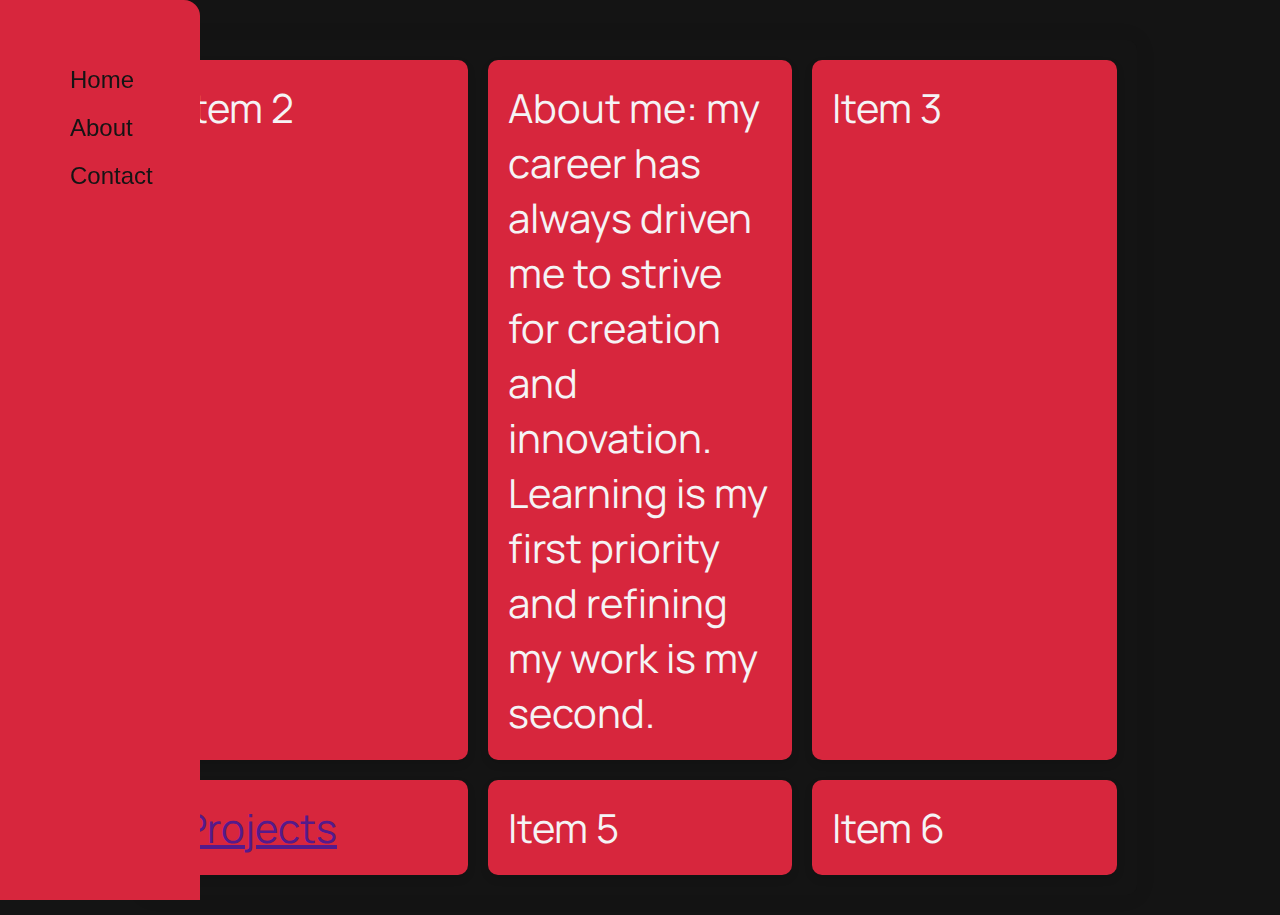
==== Main.html @ d4c69f27 "added new google font" ====
<!DOCTYPE html>
<html lang="en">

<head>
  <meta charset="UTF-8">
  <meta name="viewport" content="width=device-width, initial-scale=1.0">
  <title>Jarett Mitchell</title>
  <link rel="stylesheet" type="text/css" href="jamitchWeb.css" />
  <link rel="preconnect" href="https://fonts.googleapis.com">
  <link rel="preconnect" href="https://fonts.gstatic.com" crossorigin>
  <link href="https://fonts.googleapis.com/css2?family=Manrope:wght@200..800&display=swap" rel="stylesheet">
</head>

<body>
  <div class="container">
    <div class="sidebar">
      <ul class="sidebar-list">
        <li><button>Home</button></li>
        <li><button>About</button></li>
        <li><button>Contact</button></li>
      </ul>
    </div>
    <div class="bento-box-container">
      <div class="bento-box">Item 2</div>
      <div class="bento-box about-me">About me: my career has always driven me to strive for creation and innovation.
        Learning is my first priority and refining my work is my second.
      </div>
      <div class="bento-box">Item 3</div>
      <div class="bento-box"><a href="">Projects</a>
      </div>
      <div class="bento-box">Item 5</div>
      <div class="bento-box">Item 6</div>
    </div>
  </div>

  <!-- Include JavaScript file -->
  <script src="JavaScript.js"></script>

</body>

</html>
---- jamitchWeb.css ----
/* Color Palette
Red: #D7263d
White: #f5f3f5
Black: #141414
Grey: #abacad
*/

/* 
<uniquifier>: Use a unique and descriptive class name
<weight>: Use a value from 200 to 800
*/

.manrope {
    font-family: "Manrope", sans-serif;
    font-optical-sizing: auto;
    font-weight: 200;
    font-style: normal;
}

/* Global styles */
body {
    font-family: "Manrope", sans-serif;
    background-color: #141414;
    color: #abacad;
    margin: 0;
    padding: 0;
}

button {
    background-color: #d7263d;
    color: #141414;
    width: auto;
    border: none;
    border-radius: 0;
    padding: 10px 20px;
    font-size: 24px;
    margin-right: 10px;
    margin-left: -10px;
    cursor: pointer;
    transition: background-color 0.3s ease-in-out;
    position: relative;
    /* Ensure proper positioning of pseudo-element */
}

button::before {
    content: "";
    position: absolute;
    top: 0;
    left: 0;
    width: 100vw;
    /* Set width to cover the entire viewport */
    height: 100%;
    background-color: inherit;
    /* Inherit background color from button */
    z-index: -1;
    /* Push the pseudo-element below the button content */
    transition: width 0.3s ease-in-out;
    /* Smooth transition for width change */
}

button:hover::before {
    width: calc(100vw + 10px);
    /* Extend width to cover the button plus margin */
}

button:hover {
    background-color: #fff;
    /* Change background color to white on hover */
    color: #d7263d;
    /* Change text color to match original button background */
}

footer {
    font-family: Arial, Helvetica, sans-serif;
    background-color: #800000;
    padding-bottom: 260px;
    position: absolute;
    bottom: 0;
    max-width: fit-content;
}

/*---------------------------------------------------------*/

/* custom classes */

/* Sidebar */
.sidebar {
    position: fixed;
    top: 0;
    left: 0;
    height: 100%;
    width: 30px;
    background-color: #d7263d;
    padding: 20px;
    box-sizing: border-box;
    color: #fff;
    overflow: hidden;
    border-radius: 0 1rem 0rem 0;
    transition: width .75s ease;
    z-index: 1;
}

.sidebar:hover {
    width: 200px;
}

/* List in sidebar*/
.sidebar-list {
    align-self: center;
    list-style-type: none;
    word-spacing: normal;
    padding-top: 20px;
}

.sidebar-ListTitle {
    font-size: 20px;
    font-family: monospace;
    color: #d7263d;
}

.listLink {
    text-decoration: none;
    font-size: 15px;
    color: #d7263d;
}

/*---------------------------------------------------------*/

.subtitle {
    font-size: 24px;
    font-weight: bold;
    color: #d7263d;
    margin: 0;
    padding: 0;
}

/* Container styles */
.container {
    width: calc(80% - 30px);
    /* Initial width */
    margin: 0 auto;
    padding: 20px;
    transition: width 0.5s ease, margin-left 0.5s ease;
    /* Add transition for smoother animation */
}

/*---------------------------------------------------------*/

/* bento box */
.bento-box-container {
    font-size: 40px;
    color: #f5f3f5;
    display: grid;
    grid-template-columns: repeat(3, 1fr);
    grid-gap: 20px;
    background-color: #141414;
    /* Marble background color */
    padding: 20px;
    border-radius: 10px;
    box-shadow: 0 0 20px rgba(0, 0, 0, 0.1);
    margin-top: 20px;
    /* Add margin to separate from the sidebar */
}

/* Item styles */
.bento-box {
    background-color: #d7263d;
    padding: 20px;
    border-radius: 10px;
    box-shadow: 0 4px 8px rgba(0, 0, 0, 0.1);
    /* Slate text color */
    z-index: 0;
    /* Ensure the bento box appears below the sidebar */
}

.bento-box about-me {
    padding: 20px;
    border-radius: 10px;
    box-shadow: 0 4px 8px rgba(0, 0, 0, 0.1);

}

.sidebar.open+.container {
    margin-left: 200px;
    /* Adjusted margin-left when sidebar is open */
    width: calc(80% - 200px);
    /* Adjusted width when sidebar is open */
}

/*---------------------------------------------------------*/
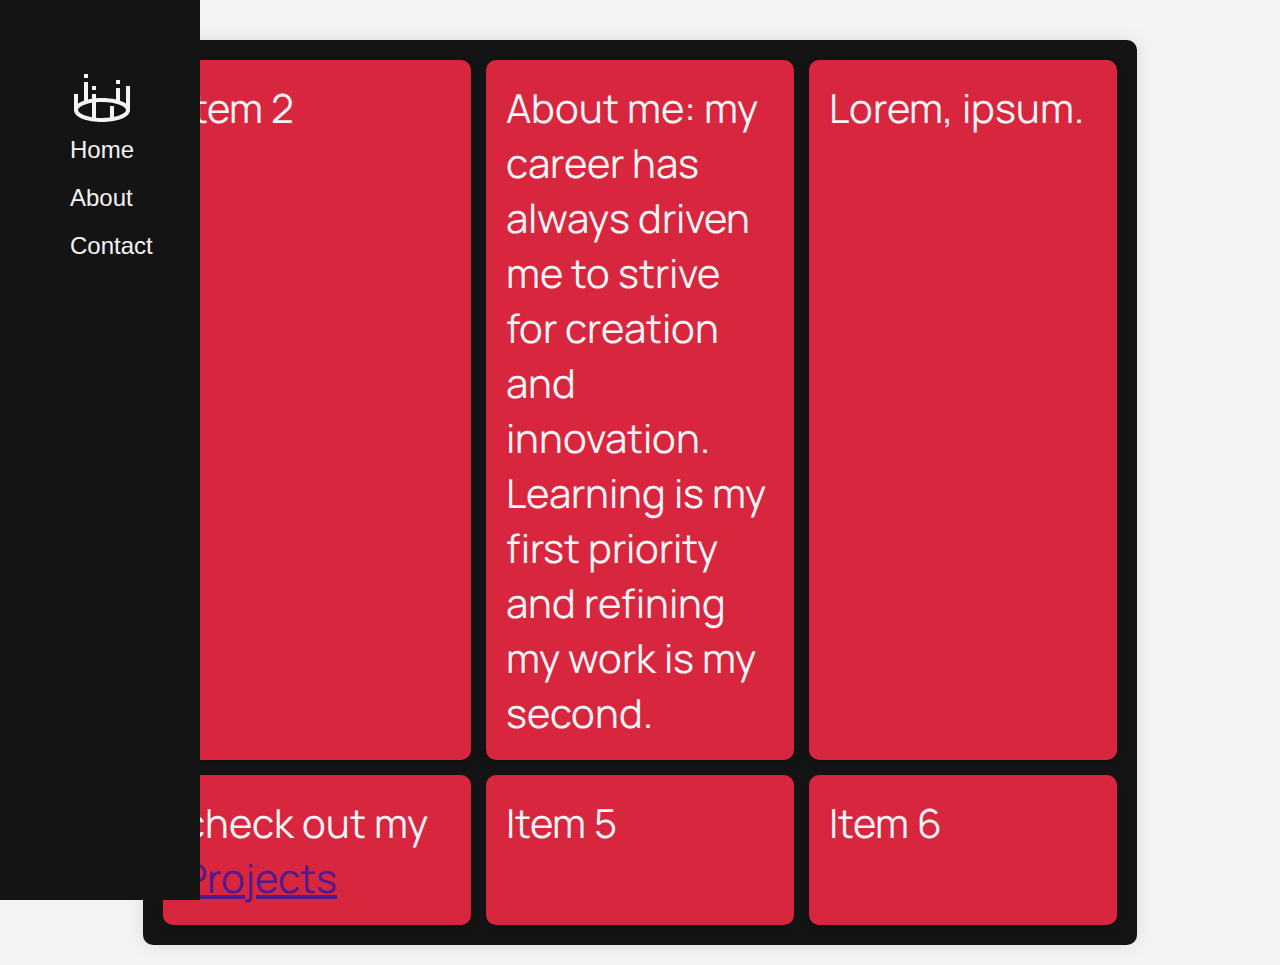
==== commit 33b140c2: "added home portal logo" ====
--- a/Main.html
+++ b/Main.html
@@ -1,6 +1,5 @@
 <!DOCTYPE html>
 <html lang="en">
-
 <head>
   <meta charset="UTF-8">
   <meta name="viewport" content="width=device-width, initial-scale=1.0">
@@ -10,32 +9,29 @@
   <link rel="preconnect" href="https://fonts.gstatic.com" crossorigin>
   <link href="https://fonts.googleapis.com/css2?family=Manrope:wght@200..800&display=swap" rel="stylesheet">
 </head>
-
 <body>
   <div class="container">
     <div class="sidebar">
       <ul class="sidebar-list">
-        <li><button>Home</button></li>
+        <li><button><div><svg viewBox="0 0 128 128" xml:space="preserve" xmlns="http://www.w3.org/2000/svg" enable-background="new 0 0 128 128"><g id="_x38__Teleport"><path d="M92 28h8v8h-8zM28 16h8v8h-8zM44 40h8v8h-8z" fill="#f5f3f5" class="fill-000000"></path><path d="M112 40v35.2c-3.3-2.3-7.3-4.2-12-5.8V44h-8v23.1C83.3 65 73.6 64 64 64c-4 0-8 .2-12 .5V56h-8v9.5c-2.7.4-5.4 1-8 1.6V32h-8v37.4c-4.7 1.6-8.7 3.5-12 5.8V56H8v32c0 15.6 28.9 24 56 24s56-8.4 56-24V40h-8zM16 88c0-5 10.3-11.5 28-14.4v28.9C26.3 99.5 16 93 16 88zm72 13.7V80h-8v23c-4.9.6-10.2 1-16 1-4.2 0-8.2-.2-12-.5v-31c3.8-.3 7.8-.5 12-.5 29.7 0 48 9.3 48 16 0 4.6-8.8 10.5-24 13.7z" fill="#f5f3f5" class="fill-000000"></path></g></svg></div>
+          Home</button></li>
         <li><button>About</button></li>
         <li><button>Contact</button></li>
       </ul>
     </div>
     <div class="bento-box-container">
       <div class="bento-box">Item 2</div>
-      <div class="bento-box about-me">About me: my career has always driven me to strive for creation and innovation.
+      <div class="bento-box about-me-box">About me: my career has always driven me to strive for creation and innovation.
         Learning is my first priority and refining my work is my second.
       </div>
-      <div class="bento-box">Item 3</div>
-      <div class="bento-box"><a href="">Projects</a>
+      <div class="bento-box">Lorem, ipsum.</div>
+      <div class="bento-box project-box">
+        check out my
+        <a href="" target="_blank">Projects</a>
       </div>
       <div class="bento-box">Item 5</div>
       <div class="bento-box">Item 6</div>
     </div>
   </div>
-
-  <!-- Include JavaScript file -->
-  <script src="JavaScript.js"></script>
-
 </body>
-
 </html>--- a/jamitchWeb.css
+++ b/jamitchWeb.css
@@ -2,13 +2,10 @@
 Red: #D7263d
 White: #f5f3f5
 Black: #141414
+burble: #473198
 Grey: #abacad
 */
 
-/* 
-<uniquifier>: Use a unique and descriptive class name
-<weight>: Use a value from 200 to 800
-*/
 
 .manrope {
     font-family: "Manrope", sans-serif;
@@ -20,15 +17,15 @@
 /* Global styles */
 body {
     font-family: "Manrope", sans-serif;
-    background-color: #141414;
+    background-color: #f5f3f5;
     color: #abacad;
     margin: 0;
     padding: 0;
 }
 
 button {
-    background-color: #d7263d;
-    color: #141414;
+    background-color: #141414;
+    color: #f5f3f5;
     width: auto;
     border: none;
     border-radius: 0;
@@ -64,9 +61,9 @@
 }
 
 button:hover {
-    background-color: #fff;
+    background-color: #473198;
     /* Change background color to white on hover */
-    color: #d7263d;
+    color: #f5f3f5;
     /* Change text color to match original button background */
 }
 
@@ -90,12 +87,12 @@
     left: 0;
     height: 100%;
     width: 30px;
-    background-color: #d7263d;
+    background-color: #141414;
     padding: 20px;
     box-sizing: border-box;
     color: #fff;
     overflow: hidden;
-    border-radius: 0 1rem 0rem 0;
+    border-radius: 0 0rem 0rem 0;
     transition: width .75s ease;
     z-index: 1;
 }
@@ -118,11 +115,16 @@
     color: #d7263d;
 }
 
+.sidebar-logo{
+    size: 1px;
+}
+
 .listLink {
     text-decoration: none;
     font-size: 15px;
     color: #d7263d;
 }
+
 
 /*---------------------------------------------------------*/
 
@@ -152,7 +154,7 @@
     color: #f5f3f5;
     display: grid;
     grid-template-columns: repeat(3, 1fr);
-    grid-gap: 20px;
+    grid-gap: 15px;
     background-color: #141414;
     /* Marble background color */
     padding: 20px;
@@ -173,11 +175,9 @@
     /* Ensure the bento box appears below the sidebar */
 }
 
-.bento-box about-me {
-    padding: 20px;
-    border-radius: 10px;
-    box-shadow: 0 4px 8px rgba(0, 0, 0, 0.1);
-
+.bento-box about-me-box {
+    background-color: #141414;
+    align-self: auto;
 }
 
 .sidebar.open+.container {
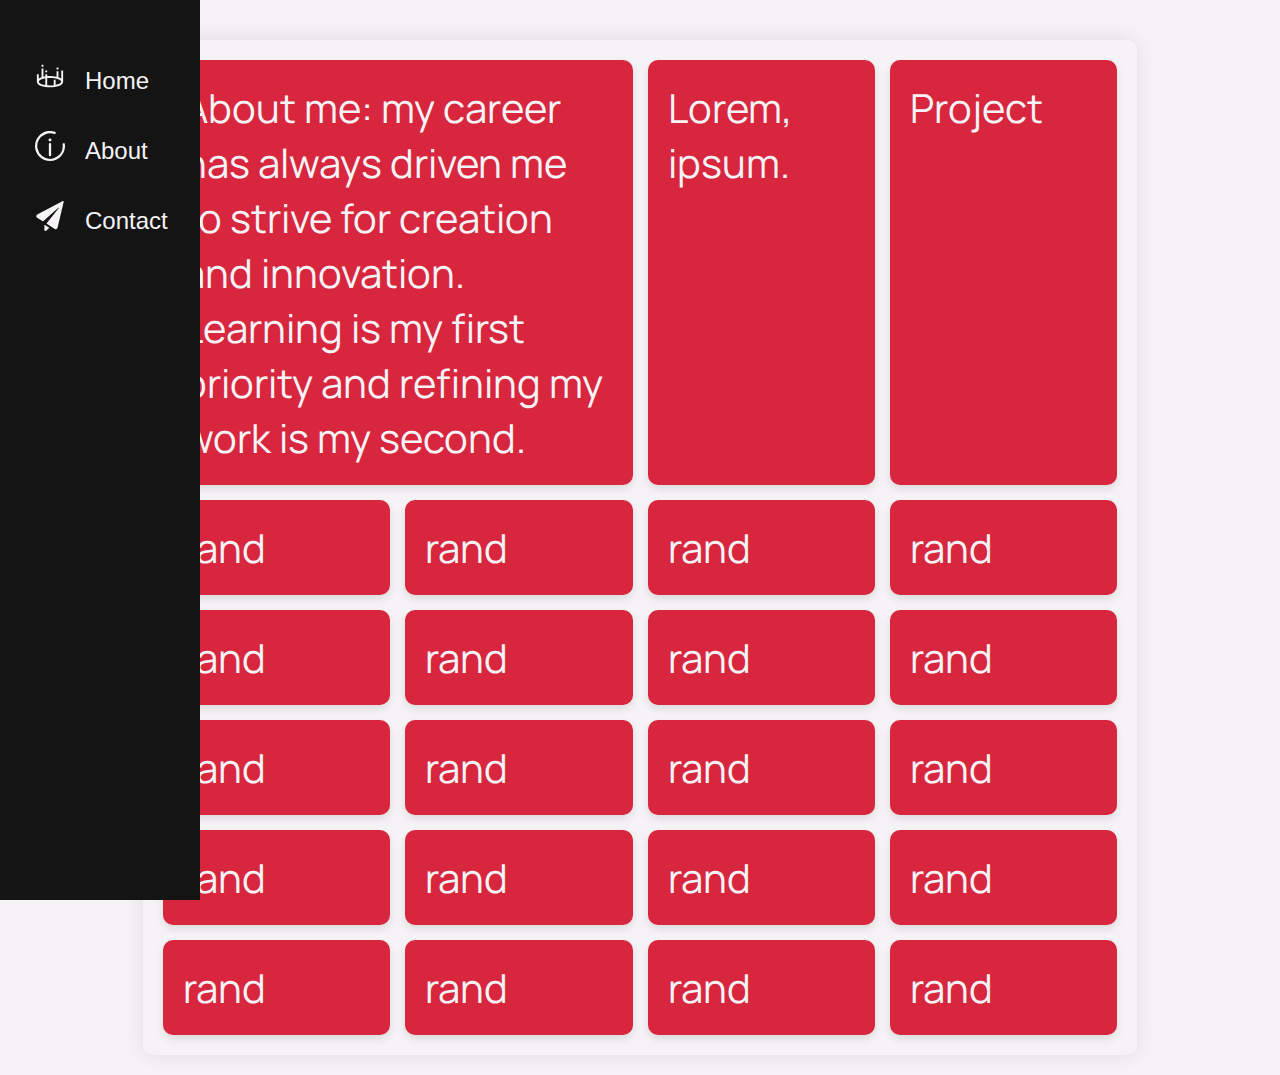
==== commit a20ed80e: "did alot" ====
--- a/Main.html
+++ b/Main.html
@@ -10,27 +10,62 @@
   <link href="https://fonts.googleapis.com/css2?family=Manrope:wght@200..800&display=swap" rel="stylesheet">
 </head>
 <body>
+  <div class="sidebar">
+    <ul class="sidebar-list">
+      <li>
+        <button>
+        <div class="sidebar-logo-container"><svg class="sidebar-logo" viewBox="0 0 128 128" xml:space="preserve" xmlns="http://www.w3.org/2000/svg"><g id="_x38__Teleport"><path d="M92 28h8v8h-8zM28 16h8v8h-8zM44 40h8v8h-8z" fill="#f5f3f5" class="fill-000000"></path><path d="M112 40v35.2c-3.3-2.3-7.3-4.2-12-5.8V44h-8v23.1C83.3 65 73.6 64 64 64c-4 0-8 .2-12 .5V56h-8v9.5c-2.7.4-5.4 1-8 1.6V32h-8v37.4c-4.7 1.6-8.7 3.5-12 5.8V56H8v32c0 15.6 28.9 24 56 24s56-8.4 56-24V40h-8zM16 88c0-5 10.3-11.5 28-14.4v28.9C26.3 99.5 16 93 16 88zm72 13.7V80h-8v23c-4.9.6-10.2 1-16 1-4.2 0-8.2-.2-12-.5v-31c3.8-.3 7.8-.5 12-.5 29.7 0 48 9.3 48 16 0 4.6-8.8 10.5-24 13.7z" fill="#f5f3f5" class="fill-000000"></path></g></svg>
+        </div>
+        Home
+      </button>
+      </li>
+      <li>
+        <button>
+          <div class="sidebar-logo-container">
+            <svg class="sidebar-logo" data-name="Layer 1" viewBox="0 0 52 52" xmlns="http://www.w3.org/2000/svg"><path d="M26 52A26 26 0 0 1 22.88.19 25.78 25.78 0 0 1 34.73 1.5a2 2 0 1 1-1.35 3.77 22 22 0 0 0-21 38 22 22 0 0 0 35.41-20 2 2 0 1 1 4-.48A26 26 0 0 1 26 52Z" fill="#f5f3f5" class="fill-000000"></path><path d="M26 43.86a2 2 0 0 1-2-2v-19.2a2 2 0 1 1 4 0v19.2a2 2 0 0 1-2 2Z" fill="#f5f3f5" class="fill-000000"></path><circle cx="26" cy="15.71" r="2.57" fill="#f5f3f5" class="fill-000000"></circle></svg>
+          </div>
+          About
+        </button>
+      </li>
+      <li>
+        <button>
+          <div class="sidebar-logo-container">
+            <svg class="sidebar-logo" viewBox="0 0 24 24" xmlns="http://www.w3.org/2000/svg"><path d="M22.984.638a.5.5 0 0 0-.718-.559L1.783 10.819a1.461 1.461 0 0 0-.1 2.527l4.56 2.882a.25.25 0 0 0 .3-.024L18.7 5.336a.249.249 0 0 1 .361.342L9.346 17.864a.25.25 0 0 0 .062.367L15.84 22.3a1.454 1.454 0 0 0 2.19-.895ZM7.885 19.182a.251.251 0 0 0-.385.211v3.585a1 1 0 0 0 1.707.707l2.018-2.017a.251.251 0 0 0-.043-.388Z" fill="#f5f3f5" class="fill-000000"></path></svg>
+        </div>
+          Contact
+        </button>
+      </li>
+    </ul>
+  </div>
   <div class="container">
-    <div class="sidebar">
-      <ul class="sidebar-list">
-        <li><button><div><svg viewBox="0 0 128 128" xml:space="preserve" xmlns="http://www.w3.org/2000/svg" enable-background="new 0 0 128 128"><g id="_x38__Teleport"><path d="M92 28h8v8h-8zM28 16h8v8h-8zM44 40h8v8h-8z" fill="#f5f3f5" class="fill-000000"></path><path d="M112 40v35.2c-3.3-2.3-7.3-4.2-12-5.8V44h-8v23.1C83.3 65 73.6 64 64 64c-4 0-8 .2-12 .5V56h-8v9.5c-2.7.4-5.4 1-8 1.6V32h-8v37.4c-4.7 1.6-8.7 3.5-12 5.8V56H8v32c0 15.6 28.9 24 56 24s56-8.4 56-24V40h-8zM16 88c0-5 10.3-11.5 28-14.4v28.9C26.3 99.5 16 93 16 88zm72 13.7V80h-8v23c-4.9.6-10.2 1-16 1-4.2 0-8.2-.2-12-.5v-31c3.8-.3 7.8-.5 12-.5 29.7 0 48 9.3 48 16 0 4.6-8.8 10.5-24 13.7z" fill="#f5f3f5" class="fill-000000"></path></g></svg></div>
-          Home</button></li>
-        <li><button>About</button></li>
-        <li><button>Contact</button></li>
-      </ul>
-    </div>
     <div class="bento-box-container">
-      <div class="bento-box">Item 2</div>
       <div class="bento-box about-me-box">About me: my career has always driven me to strive for creation and innovation.
         Learning is my first priority and refining my work is my second.
       </div>
       <div class="bento-box">Lorem, ipsum.</div>
       <div class="bento-box project-box">
-        check out my
-        <a href="" target="_blank">Projects</a>
+        Project
       </div>
-      <div class="bento-box">Item 5</div>
-      <div class="bento-box">Item 6</div>
+      <div class="bento-box">rand</div>
+      <div class="bento-box">rand</div>
+      <div class="bento-box">rand</div>
+      <div class="bento-box">rand</div>
+      <div class="bento-box">rand</div>
+      <div class="bento-box">rand</div>
+      <div class="bento-box">rand</div>
+      <div class="bento-box">rand</div>
+      <div class="bento-box">rand</div>
+      <div class="bento-box">rand</div>
+      <div class="bento-box">rand</div>
+      <div class="bento-box">rand</div>
+      <div class="bento-box">rand</div>
+      <div class="bento-box">rand</div>
+      <div class="bento-box">rand</div>
+      <div class="bento-box">rand</div>
+      <div class="bento-box">rand</div>
+      <div class="bento-box">rand</div>
+      <div class="bento-box">rand</div>
+      <div class="bento-box">rand</div>
     </div>
   </div>
 </body>
--- a/jamitchWeb.css
+++ b/jamitchWeb.css
@@ -18,7 +18,7 @@
 body {
     font-family: "Manrope", sans-serif;
     background-color: #f5f3f5;
-    color: #abacad;
+    color: #f5f3f5;
     margin: 0;
     padding: 0;
 }
@@ -29,9 +29,9 @@
     width: auto;
     border: none;
     border-radius: 0;
-    padding: 10px 20px;
+    padding: 15px 5px; /* go fuck yourself idiot */
     font-size: 24px;
-    margin-right: 10px;
+    margin-right: 20px;
     margin-left: -10px;
     cursor: pointer;
     transition: background-color 0.3s ease-in-out;
@@ -39,42 +39,13 @@
     /* Ensure proper positioning of pseudo-element */
 }
 
-button::before {
-    content: "";
-    position: absolute;
-    top: 0;
-    left: 0;
-    width: 100vw;
-    /* Set width to cover the entire viewport */
-    height: 100%;
-    background-color: inherit;
-    /* Inherit background color from button */
-    z-index: -1;
-    /* Push the pseudo-element below the button content */
-    transition: width 0.3s ease-in-out;
-    /* Smooth transition for width change */
-}
-
-button:hover::before {
-    width: calc(100vw + 10px);
-    /* Extend width to cover the button plus margin */
-}
-
 button:hover {
-    background-color: #473198;
+    /* background-color: #473198; */
     /* Change background color to white on hover */
     color: #f5f3f5;
     /* Change text color to match original button background */
 }
 
-footer {
-    font-family: Arial, Helvetica, sans-serif;
-    background-color: #800000;
-    padding-bottom: 260px;
-    position: absolute;
-    bottom: 0;
-    max-width: fit-content;
-}
 
 /*---------------------------------------------------------*/
 
@@ -95,6 +66,7 @@
     border-radius: 0 0rem 0rem 0;
     transition: width .75s ease;
     z-index: 1;
+    padding: 10px 20px 200px 0px;
 }
 
 .sidebar:hover {
@@ -115,14 +87,27 @@
     color: #d7263d;
 }
 
-.sidebar-logo{
-    size: 1px;
+.sidebar-logo-container{
+    display: flex;
+    align-items: center;
+    margin-bottom: 10px;
 }
 
+.sidebar-logo{
+    padding-right: 10px;
+    width: 30px;
+    height: auto;
+    margin-right: 10px;
+}
 .listLink {
     text-decoration: none;
     font-size: 15px;
     color: #d7263d;
+}
+
+.sidebar-list button {
+    display: flex;
+    align-items: center;
 }
 
 
@@ -144,6 +129,7 @@
     padding: 20px;
     transition: width 0.5s ease, margin-left 0.5s ease;
     /* Add transition for smoother animation */
+    /* this holds the bento box, and i don't remember why */
 }
 
 /*---------------------------------------------------------*/
@@ -153,9 +139,9 @@
     font-size: 40px;
     color: #f5f3f5;
     display: grid;
-    grid-template-columns: repeat(3, 1fr);
+    grid-template-columns: repeat(4, 1fr);
     grid-gap: 15px;
-    background-color: #141414;
+    background-color: #f5f3f5;
     /* Marble background color */
     padding: 20px;
     border-radius: 10px;
@@ -175,16 +161,11 @@
     /* Ensure the bento box appears below the sidebar */
 }
 
-.bento-box about-me-box {
-    background-color: #141414;
-    align-self: auto;
+.about-me-box {
+    grid-column: span 2;
 }
 
-.sidebar.open+.container {
-    margin-left: 200px;
-    /* Adjusted margin-left when sidebar is open */
-    width: calc(80% - 200px);
-    /* Adjusted width when sidebar is open */
-}
+/*---------------------------------------------------------*/
 
-/*---------------------------------------------------------*/+
+/* make a bottom button called flash bang that turn the page white */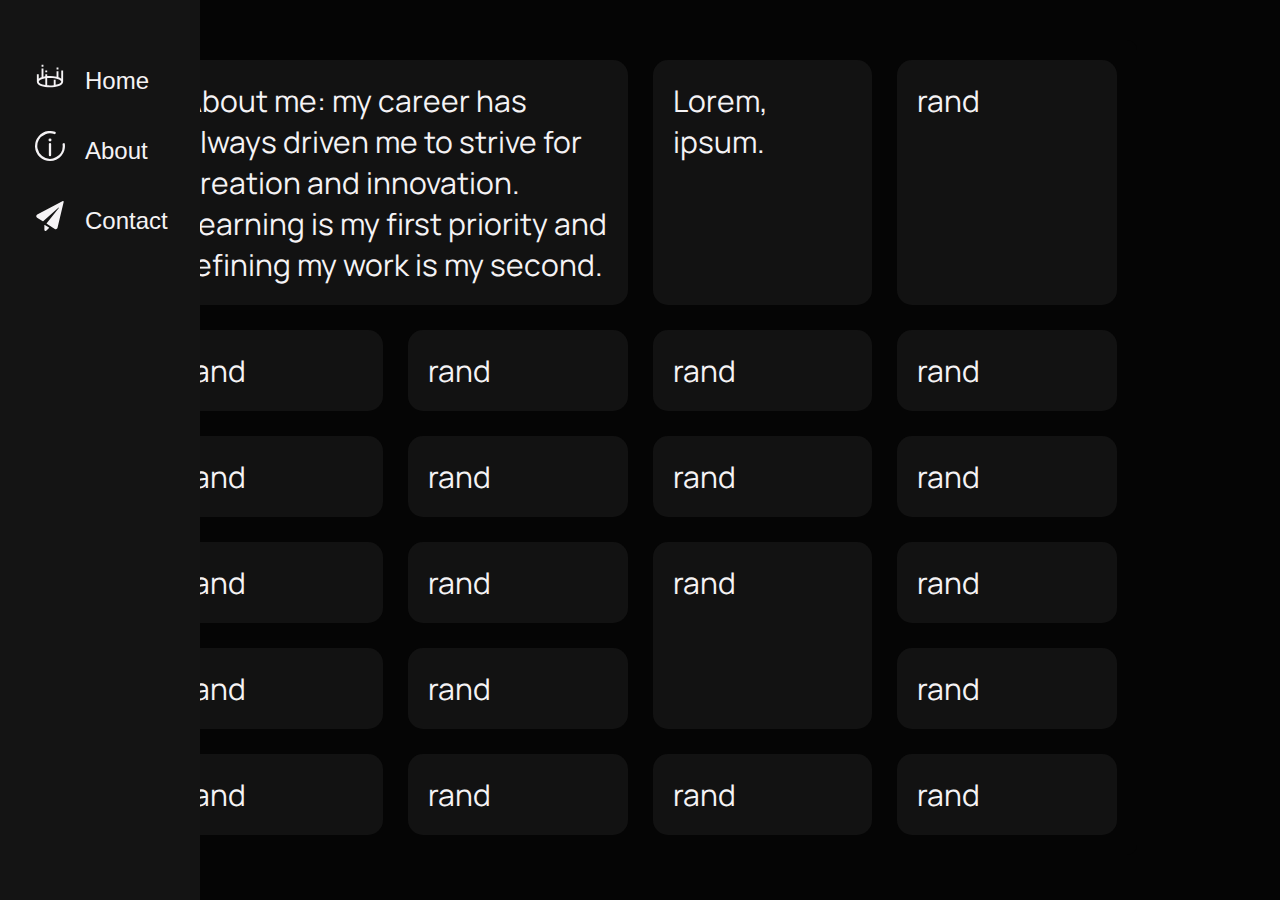
==== commit 9a05ad12: "color overhaul column fix" ====
--- a/Main.html
+++ b/Main.html
@@ -43,9 +43,6 @@
         Learning is my first priority and refining my work is my second.
       </div>
       <div class="bento-box">Lorem, ipsum.</div>
-      <div class="bento-box project-box">
-        Project
-      </div>
       <div class="bento-box">rand</div>
       <div class="bento-box">rand</div>
       <div class="bento-box">rand</div>
@@ -54,10 +51,10 @@
       <div class="bento-box">rand</div>
       <div class="bento-box">rand</div>
       <div class="bento-box">rand</div>
+      <div class="bento-box ">rand</div>
       <div class="bento-box">rand</div>
       <div class="bento-box">rand</div>
-      <div class="bento-box">rand</div>
-      <div class="bento-box">rand</div>
+      <div class="bento-box project">rand</div>
       <div class="bento-box">rand</div>
       <div class="bento-box">rand</div>
       <div class="bento-box">rand</div>
--- a/jamitchWeb.css
+++ b/jamitchWeb.css
@@ -17,7 +17,7 @@
 /* Global styles */
 body {
     font-family: "Manrope", sans-serif;
-    background-color: #f5f3f5;
+    background-color: #050505;
     color: #f5f3f5;
     margin: 0;
     padding: 0;
@@ -136,26 +136,26 @@
 
 /* bento box */
 .bento-box-container {
-    font-size: 40px;
+    font-size: 30px;
     color: #f5f3f5;
     display: grid;
     grid-template-columns: repeat(4, 1fr);
-    grid-gap: 15px;
-    background-color: #f5f3f5;
+    grid-gap: 25px;
+    background-color: #050505;
     /* Marble background color */
     padding: 20px;
     border-radius: 10px;
-    box-shadow: 0 0 20px rgba(0, 0, 0, 0.1);
+    /* box-shadow: 0 0 20px #fefefe; */
     margin-top: 20px;
     /* Add margin to separate from the sidebar */
 }
 
 /* Item styles */
 .bento-box {
-    background-color: #d7263d;
+    background-color: #121212;
     padding: 20px;
-    border-radius: 10px;
-    box-shadow: 0 4px 8px rgba(0, 0, 0, 0.1);
+    border-radius: 15px;
+    /* box-shadow: 0 0px 8px #fefefe; */
     /* Slate text color */
     z-index: 0;
     /* Ensure the bento box appears below the sidebar */
@@ -164,6 +164,9 @@
 .about-me-box {
     grid-column: span 2;
 }
+.project{
+    grid-row: span 2;
+}
 
 /*---------------------------------------------------------*/
 
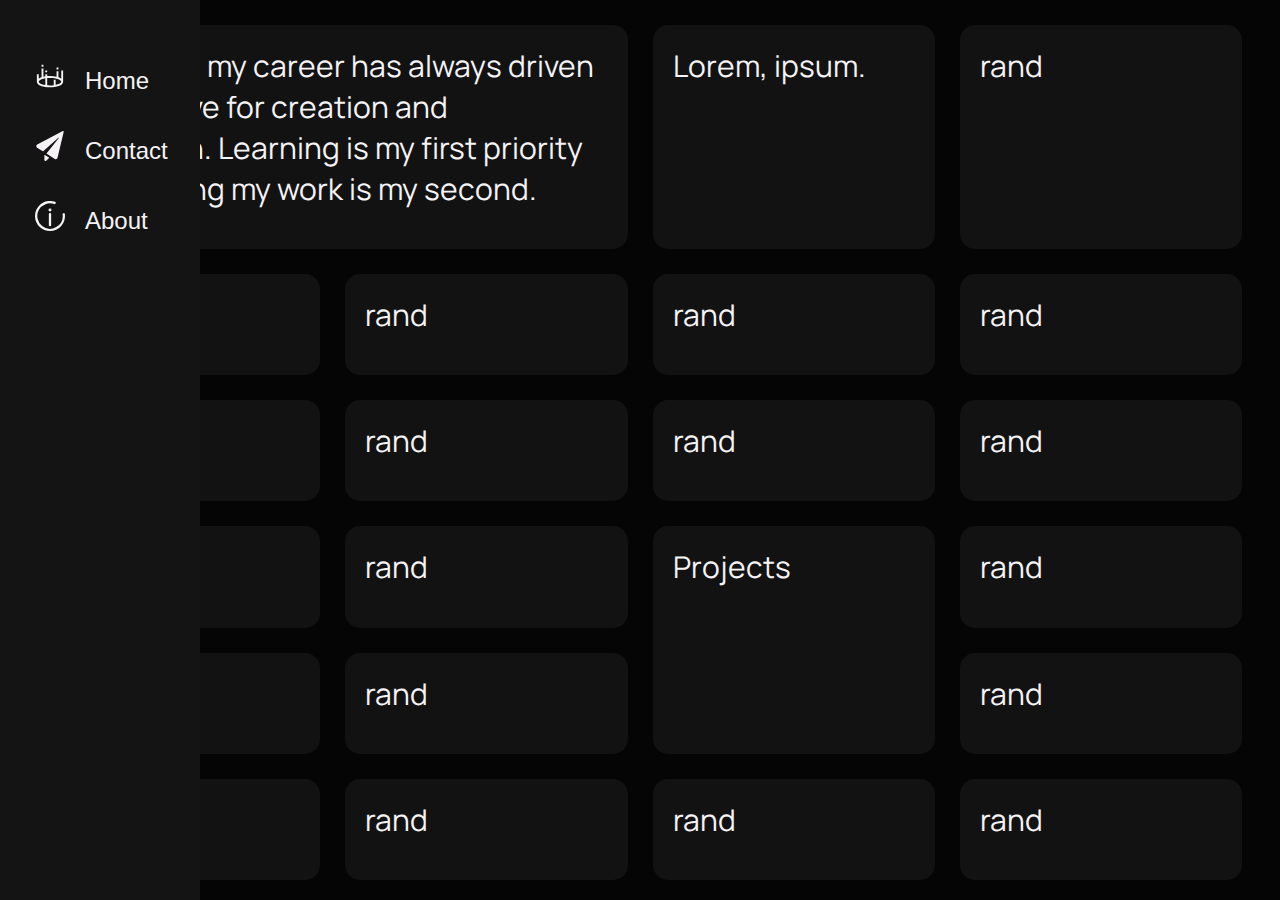
==== commit 02d1bae0: "fixed spacing errors between boxs" ====
--- a/Main.html
+++ b/Main.html
@@ -22,17 +22,17 @@
       <li>
         <button>
           <div class="sidebar-logo-container">
-            <svg class="sidebar-logo" data-name="Layer 1" viewBox="0 0 52 52" xmlns="http://www.w3.org/2000/svg"><path d="M26 52A26 26 0 0 1 22.88.19 25.78 25.78 0 0 1 34.73 1.5a2 2 0 1 1-1.35 3.77 22 22 0 0 0-21 38 22 22 0 0 0 35.41-20 2 2 0 1 1 4-.48A26 26 0 0 1 26 52Z" fill="#f5f3f5" class="fill-000000"></path><path d="M26 43.86a2 2 0 0 1-2-2v-19.2a2 2 0 1 1 4 0v19.2a2 2 0 0 1-2 2Z" fill="#f5f3f5" class="fill-000000"></path><circle cx="26" cy="15.71" r="2.57" fill="#f5f3f5" class="fill-000000"></circle></svg>
-          </div>
-          About
+            <svg class="sidebar-logo" viewBox="0 0 24 24" xmlns="http://www.w3.org/2000/svg"><path d="M22.984.638a.5.5 0 0 0-.718-.559L1.783 10.819a1.461 1.461 0 0 0-.1 2.527l4.56 2.882a.25.25 0 0 0 .3-.024L18.7 5.336a.249.249 0 0 1 .361.342L9.346 17.864a.25.25 0 0 0 .062.367L15.84 22.3a1.454 1.454 0 0 0 2.19-.895ZM7.885 19.182a.251.251 0 0 0-.385.211v3.585a1 1 0 0 0 1.707.707l2.018-2.017a.251.251 0 0 0-.043-.388Z" fill="#f5f3f5" class="fill-000000"></path></svg>
+        </div>
+          Contact
         </button>
       </li>
       <li>
         <button>
           <div class="sidebar-logo-container">
-            <svg class="sidebar-logo" viewBox="0 0 24 24" xmlns="http://www.w3.org/2000/svg"><path d="M22.984.638a.5.5 0 0 0-.718-.559L1.783 10.819a1.461 1.461 0 0 0-.1 2.527l4.56 2.882a.25.25 0 0 0 .3-.024L18.7 5.336a.249.249 0 0 1 .361.342L9.346 17.864a.25.25 0 0 0 .062.367L15.84 22.3a1.454 1.454 0 0 0 2.19-.895ZM7.885 19.182a.251.251 0 0 0-.385.211v3.585a1 1 0 0 0 1.707.707l2.018-2.017a.251.251 0 0 0-.043-.388Z" fill="#f5f3f5" class="fill-000000"></path></svg>
-        </div>
-          Contact
+            <svg class="sidebar-logo" data-name="Layer 1" viewBox="0 0 52 52" xmlns="http://www.w3.org/2000/svg"><path d="M26 52A26 26 0 0 1 22.88.19 25.78 25.78 0 0 1 34.73 1.5a2 2 0 1 1-1.35 3.77 22 22 0 0 0-21 38 22 22 0 0 0 35.41-20 2 2 0 1 1 4-.48A26 26 0 0 1 26 52Z" fill="#f5f3f5" class="fill-000000"></path><path d="M26 43.86a2 2 0 0 1-2-2v-19.2a2 2 0 1 1 4 0v19.2a2 2 0 0 1-2 2Z" fill="#f5f3f5" class="fill-000000"></path><circle cx="26" cy="15.71" r="2.57" fill="#f5f3f5" class="fill-000000"></circle></svg>
+          </div>
+          About
         </button>
       </li>
     </ul>
@@ -54,7 +54,7 @@
       <div class="bento-box ">rand</div>
       <div class="bento-box">rand</div>
       <div class="bento-box">rand</div>
-      <div class="bento-box project">rand</div>
+      <div class="bento-box project">Projects</div>
       <div class="bento-box">rand</div>
       <div class="bento-box">rand</div>
       <div class="bento-box">rand</div>
--- a/jamitchWeb.css
+++ b/jamitchWeb.css
@@ -113,41 +113,28 @@
 
 /*---------------------------------------------------------*/
 
-.subtitle {
-    font-size: 24px;
-    font-weight: bold;
-    color: #d7263d;
-    margin: 0;
-    padding: 0;
+/* bento box */
+
+.container {
+    width: 94vw;
+    height: 95vh;
+    margin: 0 auto;
+    transition: width 0.5s ease, margin-left 0.5s ease;
 }
 
-/* Container styles */
-.container {
-    width: calc(80% - 30px);
-    /* Initial width */
-    margin: 0 auto;
-    padding: 20px;
-    transition: width 0.5s ease, margin-left 0.5s ease;
-    /* Add transition for smoother animation */
-    /* this holds the bento box, and i don't remember why */
-}
-
-/*---------------------------------------------------------*/
-
-/* bento box */
 .bento-box-container {
+    width: 100%;
+    height: 100%;
     font-size: 30px;
     color: #f5f3f5;
     display: grid;
     grid-template-columns: repeat(4, 1fr);
     grid-gap: 25px;
     background-color: #050505;
-    /* Marble background color */
-    padding: 20px;
     border-radius: 10px;
     /* box-shadow: 0 0 20px #fefefe; */
-    margin-top: 20px;
-    /* Add margin to separate from the sidebar */
+    margin-top: 25px;
+
 }
 
 /* Item styles */
@@ -156,9 +143,7 @@
     padding: 20px;
     border-radius: 15px;
     /* box-shadow: 0 0px 8px #fefefe; */
-    /* Slate text color */
     z-index: 0;
-    /* Ensure the bento box appears below the sidebar */
 }
 
 .about-me-box {
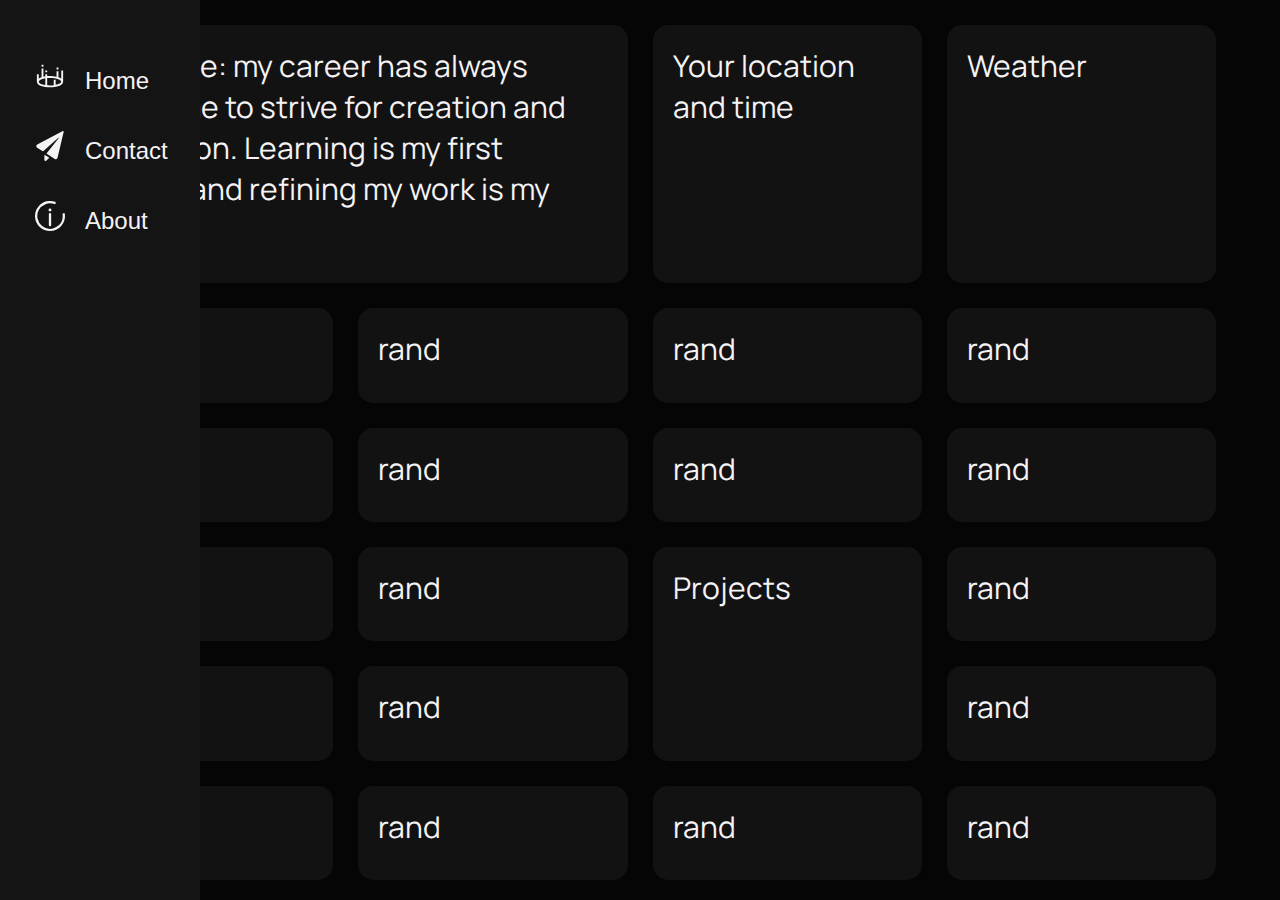
==== commit d9ecf88b: "box text change." ====
--- a/Main.html
+++ b/Main.html
@@ -42,8 +42,8 @@
       <div class="bento-box about-me-box">About me: my career has always driven me to strive for creation and innovation.
         Learning is my first priority and refining my work is my second.
       </div>
-      <div class="bento-box">Lorem, ipsum.</div>
-      <div class="bento-box">rand</div>
+      <div class="bento-box">Your location and time</div>
+      <div class="bento-box">Weather</div>
       <div class="bento-box">rand</div>
       <div class="bento-box">rand</div>
       <div class="bento-box">rand</div>
--- a/jamitchWeb.css
+++ b/jamitchWeb.css
@@ -116,7 +116,7 @@
 /* bento box */
 
 .container {
-    width: 94vw;
+    width: 90vw;
     height: 95vh;
     margin: 0 auto;
     transition: width 0.5s ease, margin-left 0.5s ease;
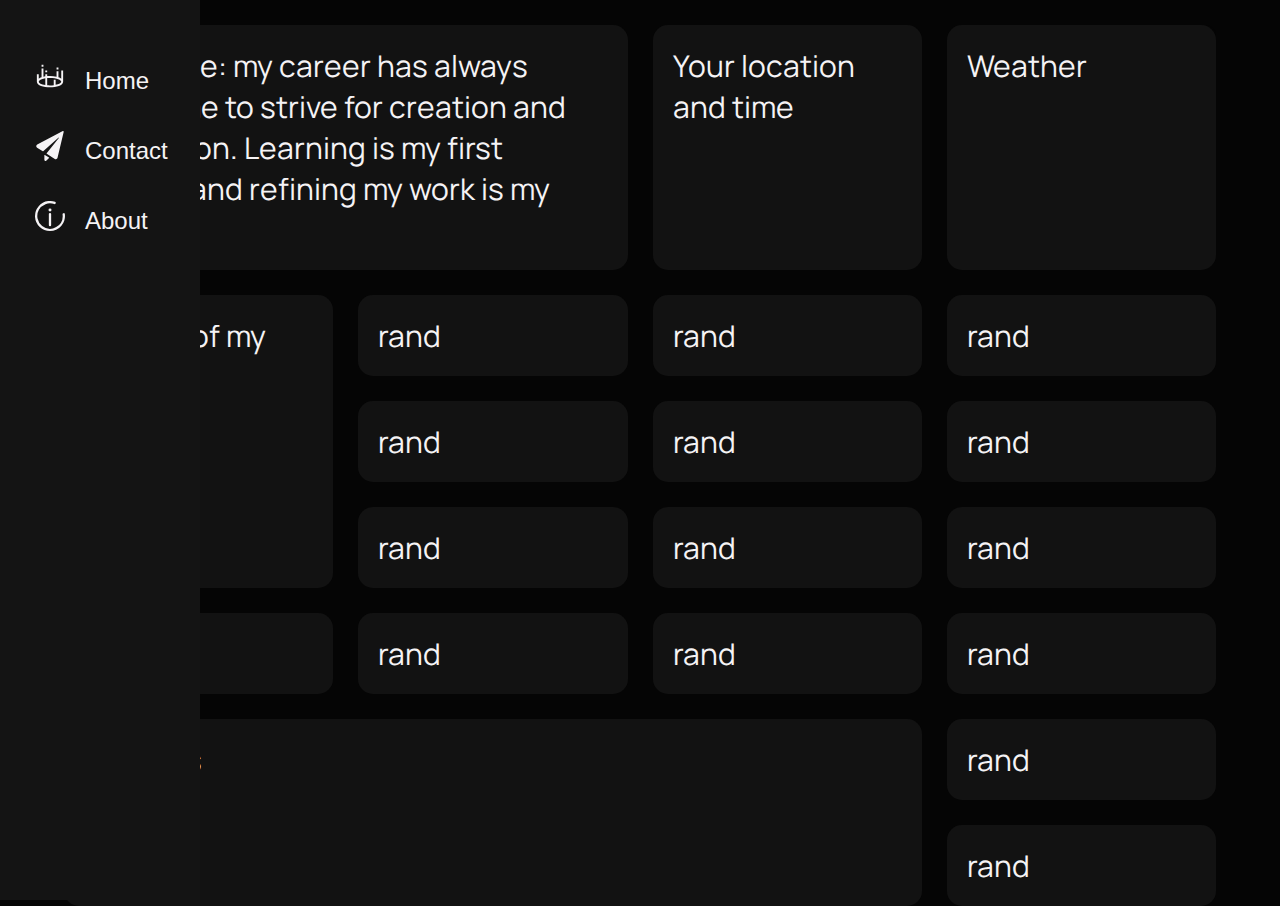
==== commit f1764bb5: "grid layout change." ====
--- a/Main.html
+++ b/Main.html
@@ -44,7 +44,7 @@
       </div>
       <div class="bento-box">Your location and time</div>
       <div class="bento-box">Weather</div>
-      <div class="bento-box">rand</div>
+      <div class="bento-box my-face">Picture of my face :)</div>
       <div class="bento-box">rand</div>
       <div class="bento-box">rand</div>
       <div class="bento-box">rand</div>
@@ -54,13 +54,11 @@
       <div class="bento-box ">rand</div>
       <div class="bento-box">rand</div>
       <div class="bento-box">rand</div>
-      <div class="bento-box project">Projects</div>
       <div class="bento-box">rand</div>
       <div class="bento-box">rand</div>
       <div class="bento-box">rand</div>
       <div class="bento-box">rand</div>
-      <div class="bento-box">rand</div>
-      <div class="bento-box">rand</div>
+      <div class="bento-box project">Projects</div>
       <div class="bento-box">rand</div>
       <div class="bento-box">rand</div>
     </div>
--- a/jamitchWeb.css
+++ b/jamitchWeb.css
@@ -146,11 +146,20 @@
     z-index: 0;
 }
 
+.my-face{
+    grid-row: span 3;
+}
+
 .about-me-box {
     grid-column: span 2;
 }
 .project{
     grid-row: span 2;
+    grid-column: span 3;
+}
+
+.reach-me{
+    align-content: center;
 }
 
 /*---------------------------------------------------------*/
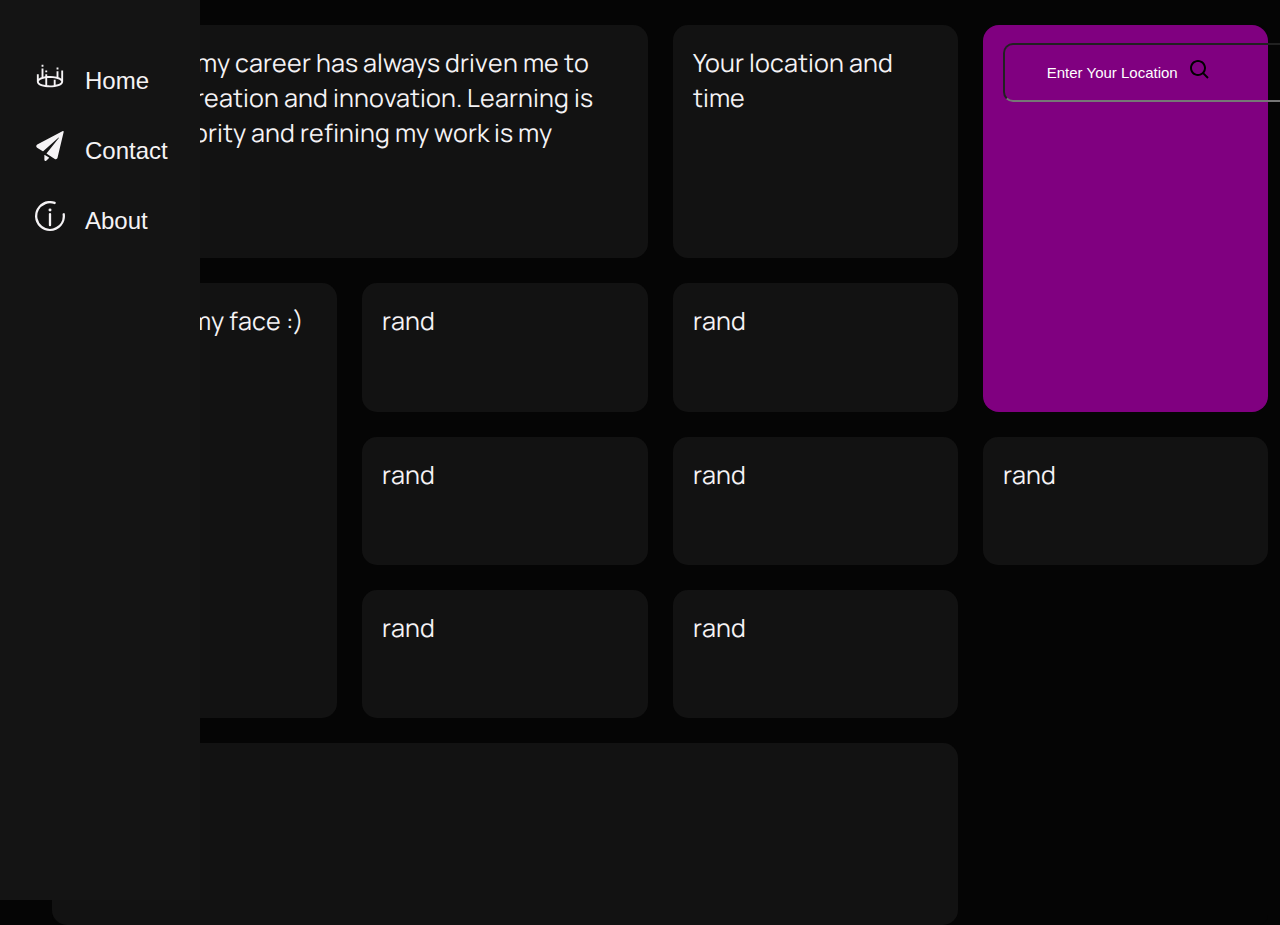
==== commit 09a1a50f: "began widget for wather app" ====
--- a/Main.html
+++ b/Main.html
@@ -43,7 +43,13 @@
         Learning is my first priority and refining my work is my second.
       </div>
       <div class="bento-box">Your location and time</div>
-      <div class="bento-box">Weather</div>
+      <div class="bento-box weather">
+        <div class="weather-search-box">
+          <i class="bx bxs-map"></i>
+          <input type="text" placeholder="Enter your location">
+          <button class="bx bx-search"><svg xmlns="http://www.w3.org/2000/svg" width="24" height="24" viewBox="0 0 24 24"><path d="M10 18a7.952 7.952 0 0 0 4.897-1.688l4.396 4.396 1.414-1.414-4.396-4.396A7.952 7.952 0 0 0 18 10c0-4.411-3.589-8-8-8s-8 3.589-8 8 3.589 8 8 8zm0-14c3.309 0 6 2.691 6 6s-2.691 6-6 6-6-2.691-6-6 2.691-6 6-6z"/></svg></button>
+        </div></div>
+      <script src="JavaScript.js"></script>
       <div class="bento-box my-face">Picture of my face :)</div>
       <div class="bento-box">rand</div>
       <div class="bento-box">rand</div>
@@ -51,16 +57,8 @@
       <div class="bento-box">rand</div>
       <div class="bento-box">rand</div>
       <div class="bento-box">rand</div>
-      <div class="bento-box ">rand</div>
-      <div class="bento-box">rand</div>
-      <div class="bento-box">rand</div>
-      <div class="bento-box">rand</div>
-      <div class="bento-box">rand</div>
-      <div class="bento-box">rand</div>
       <div class="bento-box">rand</div>
       <div class="bento-box project">Projects</div>
-      <div class="bento-box">rand</div>
-      <div class="bento-box">rand</div>
     </div>
   </div>
 </body>
--- a/jamitchWeb.css
+++ b/jamitchWeb.css
@@ -115,27 +115,37 @@
 
 /* bento box */
 
-.container {
-    width: 90vw;
-    height: 95vh;
-    margin: 0 auto;
-    transition: width 0.5s ease, margin-left 0.5s ease;
-}
-
 .bento-box-container {
-    width: 100%;
-    height: 100%;
-    font-size: 30px;
+    width: 95%;
+    height: 100%;
+    font-size: 25px;
     color: #f5f3f5;
     display: grid;
-    grid-template-columns: repeat(4, 1fr);
+    grid-template-columns: repeat(auto-fit, minmax(250px, 1fr));
     grid-gap: 25px;
     background-color: #050505;
     border-radius: 10px;
     /* box-shadow: 0 0 20px #fefefe; */
     margin-top: 25px;
-
-}
+    margin-right: 50px;
+    margin-left: 20px;
+    position: absolute;
+    top: 50%;
+    left: 50%;
+    transform: translate(-50%,-50%);
+}
+
+/* @media (max-width: 800px) {
+    .bento-box-container{
+        grid-template-columns: repeat(3, 1fr);
+    }
+}
+    
+@media (max-width: 600px) {
+    .bento-box-container{
+        grid-template-columns: 1fr;
+    }
+} */
 
 /* Item styles */
 .bento-box {
@@ -162,6 +172,65 @@
     align-content: center;
 }
 
+.weather{
+    grid-row: span 2;
+    position: relative;
+    width: auto;
+    height: auto;
+    background: purple;
+    border-radius: 16px;
+    padding: 20px;
+
+}
+
+.weather-search-box{
+    position: relative;
+    width: 100%;
+    height: 55px;
+    display: flex;
+    align-items: center;
+}
+
+.weather-search-box i{
+    position: absolute;
+    left: 10px;
+    font-size: 28px;
+}
+
+.weather-search-box input{
+    position:absolute;
+    width: 3%vw;
+    height: 100%;
+    background: transparent;
+    border: 2 px solid rgba(255,255,255,02);
+    outline: none;
+    border-radius: 10px;
+    font-size: 15px;
+    color: #fff;
+    font-weight: 500;
+    text-transform: uppercase;
+    padding: 0 48px 0 42px;
+}
+
+.weather-search-box input::placeholder{
+    color: #fff;
+    text-transform: capitalize;
+
+}
+
+.weather-search-box button{
+    position: absolute;
+    right: 0px;
+    width: 40px;
+    height: 100%;
+    background: transparent;
+    border: none;
+    outline: none;
+    font-size: 28px;
+    color: #fff;
+    padding: 0 40px 0 5px;
+    cursor: pointer; 
+}
 /*---------------------------------------------------------*/
 
 
